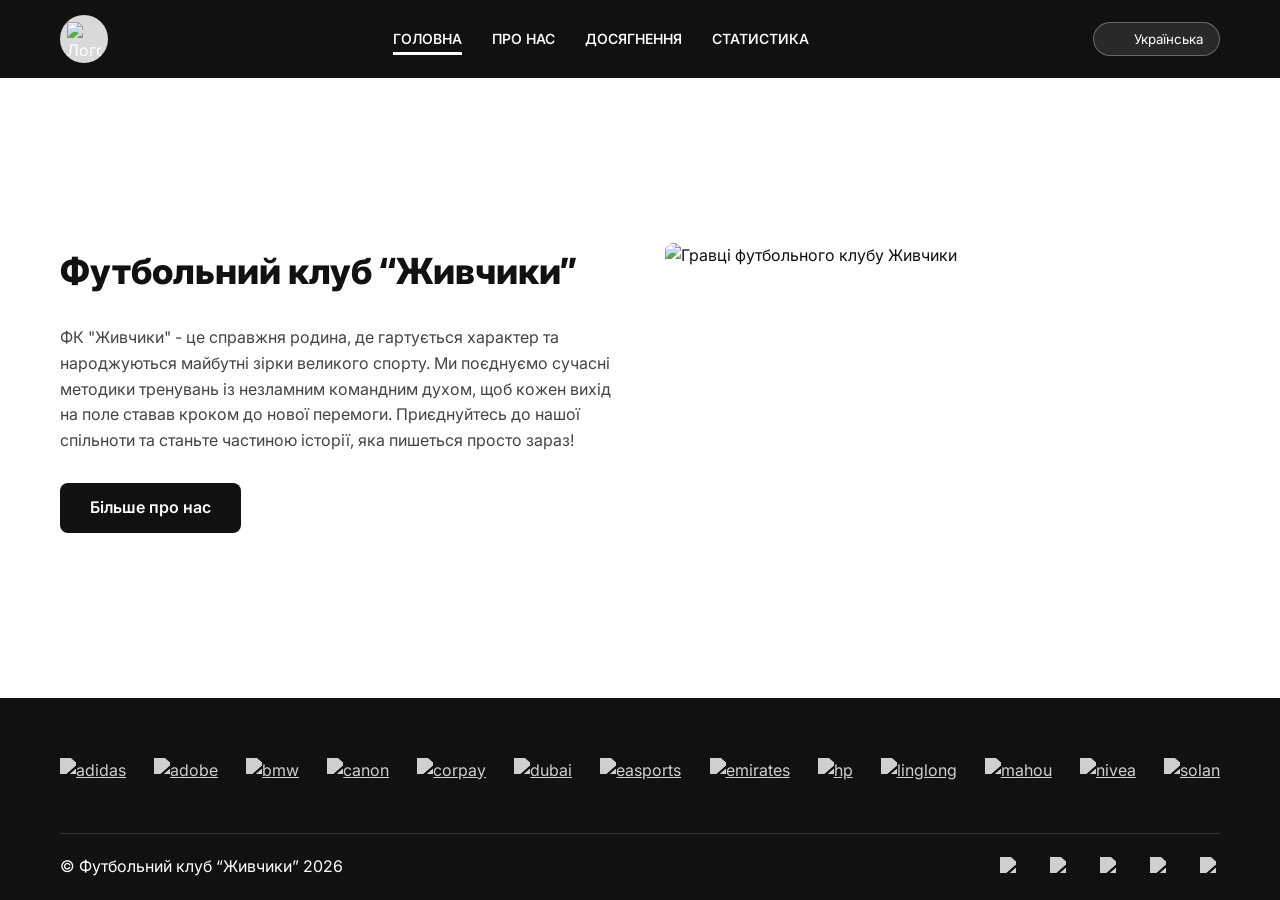
==== index.html @ bc5834ad "website" ====
<!DOCTYPE html>
<html lang="uk">
<head>
    <meta charset="UTF-8">
    <meta name="viewport" content="width=device-width, initial-scale=1.0">
    <title data-key="index_page_title">Футбольний клуб "Живчики"</title>
    <meta name="description" content="Офіційна сторінка футбольного клубу Живчики. Новини, досягнення та історія команди.">
    <link rel="icon" href="img/logo.png" type="image/x-icon">
    <link href="https://fonts.googleapis.com/css2?family=Inter:wght@400;600;800&display=swap" rel="stylesheet">
    <link rel="stylesheet" href="style.css">
</head>
<body>

    <header class="header">
        <div class="container header__content">
            <div class="header__logo">
                <div class="logo-circle">
                    <img src="img/logo.png" alt="Логотип клубу" class="logo-img">
                </div>
            </div>
            
            <nav class="header__nav">
                <ul>
                    <li><a href="#" class="active" data-key="nav_home">ГОЛОВНА</a></li>
                    <li><a href="about.html" data-key="nav_about">ПРО НАС</a></li>
                    <li><a href="achievements.html" data-key="nav_achievements">ДОСЯГНЕННЯ</a></li>
                    <li><a href="#" id="stats-btn" data-key="nav_stats">СТАТИСТИКА</a></li>
                </ul>
            </nav>
            
            <div class="header__actions">
                <div class="lang-combobox" id="langSelector">
                    <button class="lang-btn">
                        <img src="img/language.svg" alt="" class="icon-small">
                        <span class="current-lang" data-key="lang_name">Українська</span>
                    </button>
                    <ul class="lang-dropdown">
                        <li><a href="?lang=ua">Українська</a></li>
                        <li><a href="?lang=en">English</a></li>
                    </ul>
                </div>
            </div>
        </div>
    </header>

    <main class="main-content">
        <section class="hero container">
            <div class="hero__text">
                <h1 data-key="hero_title">Футбольний клуб "Живчики"</h1>
                <p data-key="hero_text">
                    ФК "Живчики" - це справжня родина, де гартується характер та народжуються майбутні зірки великого спорту. 
                    Ми поєднуємо сучасні методики тренувань із незламним командним духом, щоб кожен вихід на поле ставав кроком до нової перемоги. 
                    Приєднуйтесь до нашої спільноти та станьте частиною історії, яка пишеться просто зараз!
                </p>
                <a href="about.html" class="btn-primary" data-key="hero_btn">Більше про нас</a>
            </div>
            <div class="hero__image">
                <img src="img/fc-photo.jpg" alt="Гравці футбольного клубу Живчики">
            </div>
        </section>
    </main>

    <footer class="footer">
        <div class="container">
            <div class="footer__sponsors">
                <a href="https://www.adidas.co.uk/football" target="_blank"><img src="img/adidas_gray.svg" alt="adidas"></a>
                <a href="https://www.adobe.com/" target="_blank"><img src="img/adobe_gray.svg" alt="adobe"></a>
                <a href="https://www.bmw.pl/pl/index.html" target="_blank"><img src="img/BMW_gray.svg" alt="bmw"></a>
                <a href="https://eu.medical.canon/" target="_blank"><img src="img/canon_gray.svg" alt="canon"></a>
                <a href="https://www.corpay.com/" target="_blank"><img src="img/corpay_gray.svg" alt="corpay"></a>
                <a href="https://www.visitdubai.com/en" target="_blank"><img src="img/dubai_gray.svg" alt="dubai"></a>
                <a href="https://www.ea.com/games/ea-sports-fc?setLocale=en-us" target="_blank"><img src="img/ea-sports_gray.svg" alt="easports"></a>
                <a href="https://www.emirates.com/us/english" target="_blank"><img src="img/emirates_gray1.svg" alt="emirates"></a>
                <a href="https://www.hp.com/us-en/home.html" target="_blank"><img src="img/hp_gray.svg" alt="hp"></a>
                <a href="https://en.linglong.cn/about/index.html" target="_blank"><img src="img/linglong_gray.svg" alt="linglong"></a>
                <a href="https://www.mahou.com/en/" target="_blank"><img src="img/mahou_gray.svg" alt="mahou"></a>
                <a href="https://www.niveausa.com/products/men" target="_blank"><img src="img/nivea_gray.svg" alt="nivea"></a>
                <a href="https://solandecabras.es/en/" target="_blank"><img src="img/solan_gray.svg" alt="solan"></a>
            </div>
            
            <hr class="footer__divider">
            
            <div class="footer__bottom">
                <div class="footer__copy" data-key="footer_copy">
                    &copy; Футбольний клуб "Живчики" 2026
                </div>
                <div class="footer__socials">
                    <a href="https://www.youtube.com/" target="_blank"><img src="img/youtube.svg" alt="YouTube" class="social-icon"></a>
                    <a href="https://www.facebook.com/" target="_blank"><img src="img/facebook.svg" alt="Facebook" class="social-icon"></a>
                    <a href="https://x.com/" target="_blank"><img src="img/x.svg" alt="X" class="social-icon"></a>
                    <a href="https://www.instagram.com/" target="_blank"><img src="img/instagram.svg" alt="Instagram" class="social-icon"></a>
                    <a href="https://www.tiktok.com/" target="_blank"><img src="img/tiktok.svg" alt="TikTok" class="social-icon"></a>
                </div>
            </div>
        </div>
    </footer>
    <script src="script.js"></script>
</body>
</html>
---- style.css ----
* {
    margin: 0;
    padding: 0;
    box-sizing: border-box;
}

body {
    font-family: Inter, Helvetica, Arial, sans-serif;
    background-color: #ffffff;
    color: #111;
    line-height: 1.6;
    display: flex;
    flex-direction: column;
    min-height: 100vh;
}

.container {
    max-width: 1200px;
    margin: 0 auto;
    padding: 0 20px;
}

.header {
    background-color: #111;
    color: #fff;
    padding: 15px 0;
}

.header__content {
    display: flex;
    justify-content: space-between;
    align-items: center;
}

.logo-circle {
    width: 48px;
    height: 48px;
    background-color: #D9D9D9;
    border-radius: 50%;
    display: flex;
    align-items: center;
    justify-content: center;
    overflow: hidden;
}

.logo-img {
    width: 70%;
    height: 70%;
    display: block;
}

.header__nav ul {
    display: flex;
    list-style: none;
    gap: 30px;
}

.header__nav a {
    color: #fff;
    text-decoration: none;
    font-weight: 550;
    font-size: 14px;
    padding-bottom: 5px;
    transition: 0.3s;
}

.header__nav a.active {
    border-bottom: 3px solid #fff;
}

.header__actions {
    display: flex;
    align-items: center;
    gap: 20px;
}

.lang-combobox {
    position: relative;
    display: inline-block;
}

.lang-btn {
    display: flex;
    align-items: center;
    gap: 8px;
    background: rgba(255, 255, 255, 0.1);
    border: 1px solid rgba(255, 255, 255, 0.3);
    color: #fff;
    padding: 8px 16px;
    border-radius: 20px;
    cursor: pointer;
    font-family: 'Inter', sans-serif;
    transition: 0.3s;
}

.lang-btn:hover {
    background: rgba(255, 255, 255, 0.2);
}

.lang-dropdown {
    position: absolute;
    top: calc(100% + 5px);
    right: 0;
    background: #1a1a1a;
    border: 1px solid #333;
    border-radius: 12px;
    list-style: none;
    padding: 8px 0;
    margin: 0;
    min-width: 130px;
    display: none;
    z-index: 1000;
    box-shadow: 0 4px 12px rgba(0,0,0,0.5);
}

.lang-dropdown li a {
    display: block;
    padding: 8px 16px;
    color: #fff;
    text-decoration: none;
    font-size: 14px;
    transition: 0.2s;
}

.lang-dropdown li a:hover {
    background: #333;
}

.lang-combobox.active .lang-dropdown {
    display: block;
}

.lang-combobox.active .arrow-icon {
    transform: rotate(180deg);
}

.icon-small {
    width: 16px;
    height: 16px;
    display: inline-block;
    vertical-align: middle;
    
    filter: brightness(0) invert(1);
}

.main-content {
    flex: 1;
    display: flex;
    align-items: center;
    padding: 60px 0;
}

.hero {
    display: flex;
    align-items: stretch; 
    gap: 50px;
}

.hero__text {
    flex: 1;
    display: flex;
    flex-direction: column;
}

.hero__text h1 {
    font-size: 36px;
    margin-bottom: 25px;
    font-weight: 800;
}

.hero__text p {
    color: #444;
    margin-bottom: 30px;
}

.hero__image {
    flex: 1;
}

.hero__image img {
    width: 100%;
    height: auto;
    display: block;
    border-radius: 8px;
}

.btn-primary {
    display: inline-block;
    background-color: #111;
    color: #fff;
    padding: 12px 30px;
    text-decoration: none;
    border-radius: 8px;
    font-weight: 600;
    transition: 0.3s;
    margin-top: auto; 
    align-self: flex-start;
}

.btn-primary:hover {
    background-color: #333;
}

.footer {
    background-color: #111;
    color: #fff;
    padding: 40px 0 20px 0;
}

.footer__sponsors {
    display: flex;
    justify-content: space-between;
    align-items: center;
    flex-wrap: wrap;
    gap: 20px;
    margin-bottom: 30px;
    padding: 20px 0;
}

.footer__sponsors a {
    display: flex;
    align-items: center;
    justify-content: center;
}

.footer__sponsors img {
    max-height: 50px;
    width: auto;
    filter: brightness(0) invert(1);
    display: block;
    opacity: 0.8;
    transition: opacity 0.3s ease;
}

.footer__sponsors a:hover img {
    opacity: 1;
}

.footer__divider {
    border: 0;
    border-top: 1px solid #333;
    margin-bottom: 20px;
}

.footer__bottom {
    display: flex;
    justify-content: space-between;
    align-items: center;
}

.footer__socials {
    display: flex;
    gap: 30px;
}

.social-icon {
    width: 20px;
    height: 20px;
    display: block;
    
    filter: brightness(0) invert(1);
    
    opacity: 0.8;
    transition: opacity 0.3s ease, transform 0.3s ease;
}

.footer__socials a:hover .social-icon {
    opacity: 1;
    transform: scale(1.1);
}

.page-title {
    text-align: center;
    font-size: 48px;
    font-weight: 800;
    margin: 40px 0 60px;
}

.info-block {
    display: flex;
    gap: 60px;
    margin-bottom: 80px;
}

.info-block--reverse {
    flex-direction: row-reverse;
    text-align: right;
}

.info-block__text {
    flex: 1;
}

.info-block__text h2 {
    font-size: 32px;
    margin-bottom: 20px;
}

.info-block__image {
    flex: 1;
}

.block-img {
    width: 100%;
    display: block;
    border-radius: 8px;
}

.section-divider {
    border: 0;
    border-top: 2px solid #D9D9D9;
    margin: 60px 0;
}

.carousel-viewport {
    width: 100%;
    overflow: hidden;
}

.players-track {
    display: flex;
    gap: 20px;
    transition: transform 0.5s cubic-bezier(0.4, 0, 0.2, 1);
    will-change: transform;
}

.player-card {
    flex: 0 0 calc((100% - (3 * 20px)) / 4); 
    background-color: #D9D9D9;
    padding: 20px;
    border-radius: 4px;
    text-align: center;
}

.carousel-header {
    position: relative;
    display: flex;
    justify-content: center;
    align-items: center;
    margin-bottom: 40px;
    min-height: 50px;
}

.carousel-header h2 {
    margin: 0;
    font-size: 32px;
    font-weight: 800;
}

.carousel-controls {
    position: absolute;
    right: 0;
    display: flex;
    gap: 15px;
}

.control-btn {
    background: #D9D9D9;
    border: none;
    width: 40px;
    height: 40px;
    border-radius: 50%;
    cursor: pointer;
    display: flex;
    align-items: center;
    justify-content: center;
    transition: 0.3s;
}

.control-btn:hover {
    background: #bbb;
}

.control-btn img {
    width: 18px;
}

.player-photo-wrapper {
    position: relative;
    overflow: hidden;
    z-index: 5;
    border-radius: 8px;
}

.player-number {
    position: absolute;
    top: 15px;
    right: 20px;
    z-index: 10;
    font-weight: 800;
    font-size: 24px;
    color: #111;
}

.player-photo {
    width: 100%;
    display: block;
    transition: transform 0.4s ease;
    transform-origin: center top;
}

.player-card:hover .player-photo {
    transform: scale(1.1);
}

.player-info h3 {
    font-size: 18px;
    margin-bottom: 5px;
}

.player-info p {
    font-size: 14px;
    color: #555;
}

.achievements-track {
    display: flex;
    gap: 20px;
    transition: transform 0.5s ease;
}

.achievement-card {
    flex: 0 0 calc((100% - 80px) / 5);
    display: flex;
    flex-direction: column;
    align-items: center;
    padding: 20px;
    text-align: center;
    box-sizing: border-box;
    position: relative;
}

.achievement-card::before {
    content: "";
    position: absolute;
    left: -10px;
    top: 15%;
    height: 70%;
    width: 1px;
    background-color: #D9D9D9;
}

.achievement-card:first-child::before {
    display: none;
}

.achievement-image {
    overflow: hidden;
    padding: 10px;
}

.trophy-img {
    height: 150px;
    width: auto;
    transition: transform 0.4s ease;
}

.achievement-card:hover .trophy-img {
    transform: scale(1.2);
}

.win-count {
    background-color: #D9D9D9;
    color: #111;
    width: 44px;
    height: 44px;
    border-radius: 50%;
    display: flex;
    align-items: center;
    justify-content: center;
    font-weight: 800;
    font-size: 18px;
    margin-bottom: 15px;
}

.championship-name {
    font-size: 20px;
    font-weight: 800;
    margin: 0;
}


@media (max-width: 1199px) {
    .container {
        max-width: 960px;
    }

    .hero {
        gap: 30px;
    }
    .hero__text h1 {
        font-size: 32px;
    }

    .info-block {
        gap: 40px;
        margin-bottom: 60px;
    }

    .player-card {
        flex: 0 0 calc((100% - (2 * 20px)) / 3); 
    }

    .achievement-card {
        flex: 0 0 calc((100% - (3 * 20px)) / 4);
    }
    
    .footer__sponsors {
        justify-content: center;
        gap: 30px;
    }
}


@media (min-width: 1200px) {
    .container {
        max-width: 1200px;
    }

    .hero__text h1 {
        font-size: 36px;
    }

    .player-card {
        flex: 0 0 calc((100% - (3 * 20px)) / 4);
    }

    .achievement-card {
        flex: 0 0 calc((100% - (4 * 20px)) / 5);
    }

    .footer__sponsors {
        justify-content: space-between;
    }
}
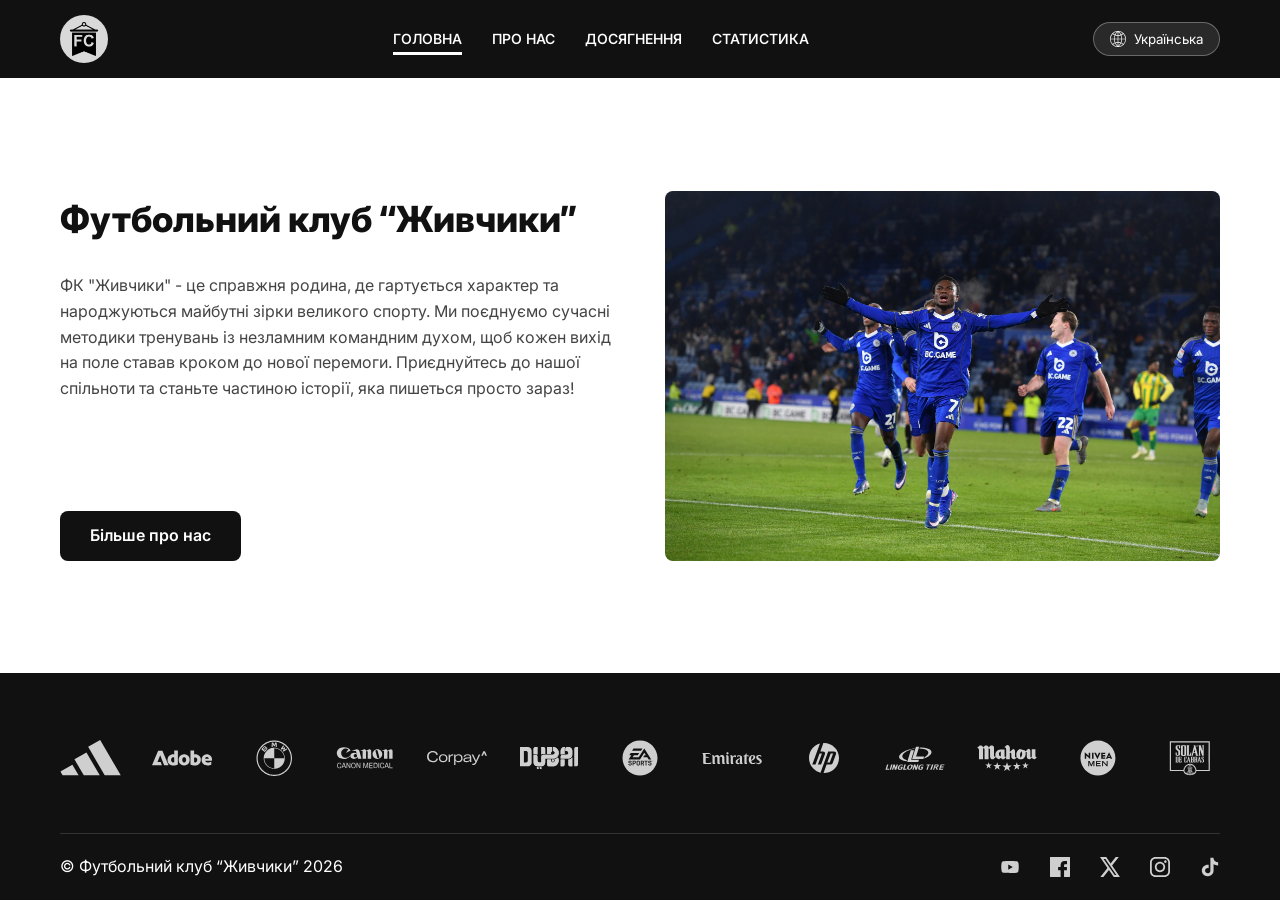
==== commit 4854e06b: "added responsive design for mobile devices" ====
--- a/index.html
+++ b/index.html
@@ -8,6 +8,7 @@
     <link rel="icon" href="img/logo.png" type="image/x-icon">
     <link href="https://fonts.googleapis.com/css2?family=Inter:wght@400;600;800&display=swap" rel="stylesheet">
     <link rel="stylesheet" href="style.css">
+    <link rel="stylesheet" href="responsive.css">
 </head>
 <body>
 
@@ -39,6 +40,12 @@
                         <li><a href="?lang=en">English</a></li>
                     </ul>
                 </div>
+                
+                <button class="hamburger-btn" id="hamburgerBtn" aria-label="Меню">
+                    <span class="hamburger-line"></span>
+                    <span class="hamburger-line"></span>
+                    <span class="hamburger-line"></span>
+                </button>
             </div>
         </div>
     </header>
--- a/style.css
+++ b/style.css
@@ -12,6 +12,7 @@
     display: flex;
     flex-direction: column;
     min-height: 100vh;
+    overflow-x: hidden;
 }
 
 .container {
@@ -72,6 +73,8 @@
     display: flex;
     align-items: center;
     gap: 20px;
+    position: relative;
+    z-index: 2000;
 }
 
 .lang-combobox {
@@ -479,57 +482,49 @@
     margin: 0;
 }
 
-
-@media (max-width: 1199px) {
-    .container {
-        max-width: 960px;
-    }
-
-    .hero {
-        gap: 30px;
-    }
-    .hero__text h1 {
-        font-size: 32px;
-    }
-
-    .info-block {
-        gap: 40px;
-        margin-bottom: 60px;
-    }
-
-    .player-card {
-        flex: 0 0 calc((100% - (2 * 20px)) / 3); 
-    }
-
-    .achievement-card {
-        flex: 0 0 calc((100% - (3 * 20px)) / 4);
-    }
-    
-    .footer__sponsors {
-        justify-content: center;
-        gap: 30px;
-    }
-}
-
-
-@media (min-width: 1200px) {
-    .container {
-        max-width: 1200px;
-    }
-
-    .hero__text h1 {
-        font-size: 36px;
-    }
-
-    .player-card {
-        flex: 0 0 calc((100% - (3 * 20px)) / 4);
-    }
-
-    .achievement-card {
-        flex: 0 0 calc((100% - (4 * 20px)) / 5);
-    }
-
-    .footer__sponsors {
-        justify-content: space-between;
-    }
+.hamburger-btn {
+    display: none;
+    background: none;
+    border: none;
+    cursor: pointer;
+    z-index: 2000;
+    flex-direction: column;
+    gap: 6px;
+    padding: 5px;
+}
+
+.hamburger-line {
+    width: 30px;
+    height: 3px;
+    background-color: #fff;
+    border-radius: 2px;
+    transition: transform 0.3s ease, opacity 0.3s ease;
+}
+
+.toast-message {
+    position: fixed;
+    bottom: -50px;
+    left: 50%;
+    transform: translateX(-50%);
+    background-color: #333;
+    color: #fff;
+    padding: 12px 24px;
+    border-radius: 8px;
+    font-size: 14px;
+    z-index: 3000;
+    opacity: 0;
+    transition: all 0.3s ease;
+    pointer-events: none;
+    white-space: nowrap;
+    box-shadow: 0 4px 12px rgba(0,0,0,0.5);
+}
+
+.toast-message.show {
+    bottom: 30px;
+    opacity: 1;
+}
+
+.phone-link {
+    color: inherit;
+    text-decoration: underline;
 }
--- a/responsive.css
+++ b/responsive.css
@@ -0,0 +1,203 @@
+@media screen and (max-width: 991px) {
+    .container {
+        padding: 0 15px;
+        max-width: 95vw;
+    }
+    .hamburger-btn {
+        display: flex;
+    }
+    .header__nav {
+        position: fixed;
+        top: 0;
+        left: 0;
+        width: 100vw;
+        height: 100vh;
+        background-color: rgba(17, 17, 17, 0.98);
+        display: flex;
+        align-items: center;
+        justify-content: center;
+        z-index: 1500;
+        opacity: 0;
+        pointer-events: none;
+        transition: opacity 0.3s ease;
+    }
+    .header__nav.open {
+        opacity: 1;
+        pointer-events: auto;
+    }
+    .header__nav ul {
+        flex-direction: column;
+        align-items: center;
+        gap: 40px;
+    }
+    .header__nav a {
+        font-size: 24px;
+        padding: 10px 20px;
+    }
+    .hamburger-btn.active .hamburger-line:nth-child(1) {
+        transform: translateY(9px) rotate(45deg);
+    }
+    .hamburger-btn.active .hamburger-line:nth-child(2) {
+        opacity: 0;
+    }
+    .hamburger-btn.active .hamburger-line:nth-child(3) {
+        transform: translateY(-9px) rotate(-45deg);
+    }
+    .hero {
+        flex-direction: column;
+        text-align: justify;
+        gap: 30px;
+    }
+    .hero__text h1 {
+        font-size: 32px;
+        margin-bottom: 15px;
+        text-align: center;
+    }
+    .btn-primary {
+        align-self: center;
+        margin-top: 20px;
+    }
+    .page-title {
+        font-size: 36px;
+        margin: 30px 0 40px;
+    }
+    .info-block, .info-block--reverse {
+        flex-direction: column;
+        text-align: justify;
+        gap: 30px;
+        margin-bottom: 50px;
+    }
+    .info-block__text h2 {
+        font-size: 26px;
+        text-align: center;
+    }
+    .carousel-header {
+        flex-direction: column;
+        gap: 20px;
+        margin-bottom: 30px;
+    }
+    .carousel-header h2, .carousel-header h1 {
+        font-size: 26px;
+        text-align: center;
+    }
+    .carousel-controls {
+        position: static;
+        justify-content: center;
+        gap: 30px;
+    }
+    .achievement-card::before {
+        display: none;
+    }
+    .footer__sponsors {
+        justify-content: center;
+        gap: 25px;
+    }
+    .footer__bottom {
+        flex-direction: column;
+        gap: 20px;
+        text-align: center;
+    }
+    .btn-primary:hover {
+        background-color: #111;
+    }
+    .player-card:hover .player-photo {
+        transform: none;
+    }
+    .achievement-card:hover .trophy-img {
+        transform: none;
+    }
+    .footer__sponsors a:hover img {
+        opacity: 0.8;
+    }
+    .footer__socials a:hover .social-icon {
+        opacity: 0.8;
+        transform: none;
+    }
+    .control-btn:hover {
+        background: #D9D9D9;
+    }
+    .footer__socials a {
+        padding: 20px;
+        display: flex;
+        align-items: center;
+        justify-content: center;
+        margin: -12px;
+    }
+    .lang-btn, .hamburger-btn {
+        min-height: 44px;
+        min-width: 44px;
+        justify-content: center;
+    }
+    .lang-dropdown li {
+        min-height: 44px;
+    }
+}
+
+@media screen and (max-width: 575px) {
+    .player-card, .achievement-card {
+        flex: 0 0 100%;
+    }
+    .current-lang {
+        display: none;
+    }
+}
+
+@media screen and (min-width: 576px) and (max-width: 991px) {
+    .player-card {
+        flex: 0 0 calc((100% - 20px) / 2);
+    }
+    .achievement-card {
+        flex: 0 0 calc((100% - 40px) / 3);
+    }
+}
+
+@media screen and (min-width: 992px) {
+    .phone-link {
+        pointer-events: none;
+        cursor: text;
+    }
+}
+
+@media screen and (min-width: 992px) and (max-width: 1199px) {
+    .container {
+        max-width: 960px;
+    }
+    .hero {
+        gap: 30px;
+    }
+    .hero__text h1 {
+        font-size: 32px;
+    }
+    .info-block {
+        gap: 40px;
+        margin-bottom: 60px;
+    }
+    .player-card {
+        flex: 0 0 calc((100% - (2 * 20px)) / 3);
+    }
+    .achievement-card {
+        flex: 0 0 calc((100% - (3 * 20px)) / 4);
+    }
+    .footer__sponsors {
+        justify-content: center;
+        gap: 30px;
+    }
+}
+
+@media screen and (min-width: 1200px) {
+    .container {
+        max-width: 1200px;
+    }
+    .hero__text h1 {
+        font-size: 36px;
+    }
+    .player-card {
+        flex: 0 0 calc((100% - (3 * 20px)) / 4);
+    }
+    .achievement-card {
+        flex: 0 0 calc((100% - (4 * 20px)) / 5);
+    }
+    .footer__sponsors {
+        justify-content: space-between;
+    }
+}
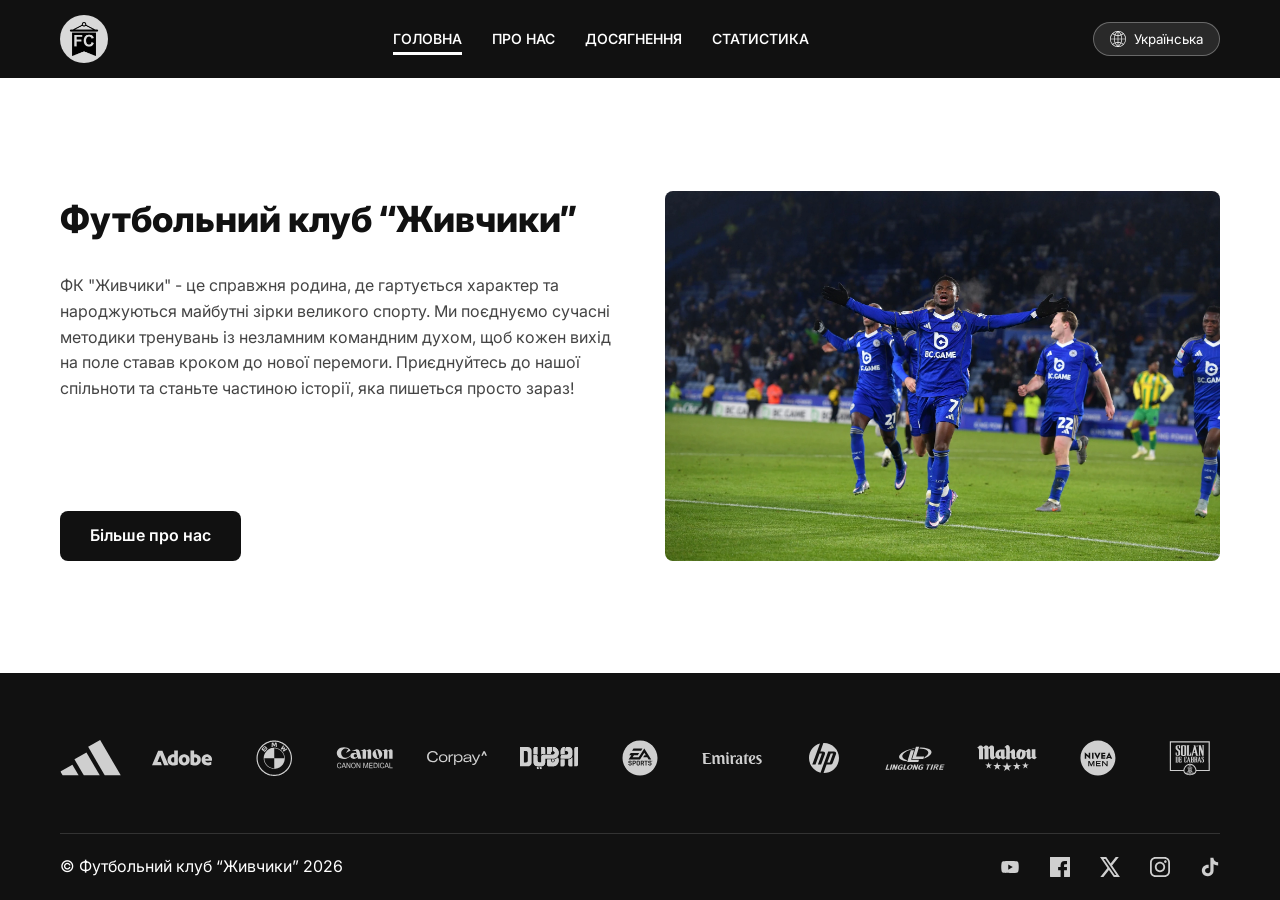
==== commit b07dc7f0: "now using webp and svg only" ====
--- a/index.html
+++ b/index.html
@@ -5,10 +5,18 @@
     <meta name="viewport" content="width=device-width, initial-scale=1.0">
     <title data-key="index_page_title">Футбольний клуб "Живчики"</title>
     <meta name="description" content="Офіційна сторінка футбольного клубу Живчики. Новини, досягнення та історія команди.">
-    <link rel="icon" href="img/logo.png" type="image/x-icon">
-    <link href="https://fonts.googleapis.com/css2?family=Inter:wght@400;600;800&display=swap" rel="stylesheet">
-    <link rel="stylesheet" href="style.css">
-    <link rel="stylesheet" href="responsive.css">
+    <link rel="icon" href="img/logo.webp" type="image/x-icon">
+    
+    <link rel="preconnect" href="https://fonts.googleapis.com">
+    <link rel="preconnect" href="https://fonts.gstatic.com" crossorigin>
+
+    <link rel="stylesheet" href="https://fonts.googleapis.com/css2?family=Inter:wght@400;600;800&display=swap" media="print" onload="this.media='all'">
+
+    <noscript>
+        <link rel="stylesheet" href="https://fonts.googleapis.com/css2?family=Inter:wght@400;600;800&display=swap">
+    </noscript>
+    
+    <link rel="stylesheet" href="style_min.css">
 </head>
 <body>
 
@@ -16,7 +24,7 @@
         <div class="container header__content">
             <div class="header__logo">
                 <div class="logo-circle">
-                    <img src="img/logo.png" alt="Логотип клубу" class="logo-img">
+                    <img src="img/logo.webp" alt="Логотип клубу" class="logo-img">
                 </div>
             </div>
             
@@ -31,7 +39,7 @@
             
             <div class="header__actions">
                 <div class="lang-combobox" id="langSelector">
-                    <button class="lang-btn">
+                    <button class="lang-btn" aria-label="Вибір мови">
                         <img src="img/language.svg" alt="" class="icon-small">
                         <span class="current-lang" data-key="lang_name">Українська</span>
                     </button>
@@ -62,7 +70,7 @@
                 <a href="about.html" class="btn-primary" data-key="hero_btn">Більше про нас</a>
             </div>
             <div class="hero__image">
-                <img src="img/fc-photo.jpg" alt="Гравці футбольного клубу Живчики">
+                <img src="img/fc-photo.webp" alt="Гравці футбольного клубу Живчики">
             </div>
         </section>
     </main>
--- a/style_min.css
+++ b/style_min.css
@@ -0,0 +1 @@
+*{margin:0;padding:0;box-sizing:border-box}body{font-family:Inter,Helvetica,Arial,sans-serif;background-color:#fff;color:#111;line-height:1.6;display:flex;flex-direction:column;min-height:100vh;overflow-x:hidden}.container{max-width:1200px;margin:0 auto;padding:0 20px}.header{background-color:#111;color:#fff;padding:15px 0}.header__content{display:flex;justify-content:space-between;align-items:center}.logo-circle{width:48px;height:48px;background-color:#d9d9d9;border-radius:50%;display:flex;align-items:center;justify-content:center;overflow:hidden}.logo-img{width:70%;height:70%;display:block}.header__nav ul{display:flex;list-style:none;gap:30px}.header__nav a{color:#fff;text-decoration:none;font-weight:550;font-size:14px;padding-bottom:5px;transition:.3s}.header__nav a.active{border-bottom:3px solid #fff}.header__actions{display:flex;align-items:center;gap:20px;position:relative;z-index:2000}.lang-combobox{position:relative;display:inline-block}.lang-btn{display:flex;align-items:center;gap:8px;background:rgba(255,255,255,.1);border:1px solid rgba(255,255,255,.3);color:#fff;padding:8px 16px;border-radius:20px;cursor:pointer;font-family:Inter,sans-serif;transition:.3s}.lang-btn:hover{background:rgba(255,255,255,.2)}.lang-dropdown{position:absolute;top:calc(100% + 5px);right:0;background:#1a1a1a;border:1px solid #333;border-radius:12px;list-style:none;padding:8px 0;margin:0;min-width:130px;display:none;z-index:1000;box-shadow:0 4px 12px rgba(0,0,0,.5)}.lang-dropdown li a{display:block;padding:8px 16px;color:#fff;text-decoration:none;font-size:14px;transition:.2s}.lang-dropdown li a:hover{background:#333}.lang-combobox.active .lang-dropdown{display:block}.lang-combobox.active .arrow-icon{transform:rotate(180deg)}.icon-small{width:16px;height:16px;display:inline-block;vertical-align:middle;filter:brightness(0) invert(1)}.main-content{flex:1;display:flex;align-items:center;padding:60px 0}.hero{display:flex;align-items:stretch;gap:50px}.hero__text{flex:1;display:flex;flex-direction:column}.hero__text h1{font-size:36px;margin-bottom:25px;font-weight:800}.hero__text p{color:#444;margin-bottom:30px}.hero__image{flex:1}.hero__image img{width:100%;height:auto;display:block;border-radius:8px}.btn-primary{display:inline-block;background-color:#111;color:#fff;padding:12px 30px;text-decoration:none;border-radius:8px;font-weight:600;transition:.3s;margin-top:auto;align-self:flex-start}.btn-primary:hover{background-color:#333}.footer{background-color:#111;color:#fff;padding:40px 0 20px 0}.footer__sponsors{display:flex;justify-content:space-between;align-items:center;flex-wrap:wrap;gap:20px;margin-bottom:30px;padding:20px 0}.footer__sponsors a{display:flex;align-items:center;justify-content:center}.footer__sponsors img{max-height:50px;width:auto;filter:brightness(0) invert(1);display:block;opacity:.8;transition:opacity .3s ease}.footer__sponsors a:hover img{opacity:1}.footer__divider{border:0;border-top:1px solid #333;margin-bottom:20px}.footer__bottom{display:flex;justify-content:space-between;align-items:center}.footer__socials{display:flex;gap:30px}.social-icon{width:20px;height:20px;display:block;filter:brightness(0) invert(1);opacity:.8;transition:opacity .3s ease,transform .3s ease}.footer__socials a:hover .social-icon{opacity:1;transform:scale(1.1)}.page-title{text-align:center;font-size:48px;font-weight:800;margin:40px 0 60px}.info-block{display:flex;gap:60px;margin-bottom:80px}.info-block--reverse{flex-direction:row-reverse;text-align:right}.info-block__text{flex:1}.info-block__text h2{font-size:32px;margin-bottom:20px}.info-block__image{flex:1}.block-img{width:100%;display:block;border-radius:8px}.section-divider{border:0;border-top:2px solid #d9d9d9;margin:60px 0}.carousel-viewport{width:100%;overflow:hidden}.players-track{display:flex;gap:20px;transition:transform .5s cubic-bezier(.4,0,.2,1);will-change:transform}.player-card{flex:0 0 calc((100% - (3 * 20px))/ 4);background-color:#d9d9d9;padding:20px;border-radius:4px;text-align:center}.carousel-header{position:relative;display:flex;justify-content:center;align-items:center;margin-bottom:40px;min-height:50px}.carousel-header h2{margin:0;font-size:32px;font-weight:800}.carousel-controls{position:absolute;right:0;display:flex;gap:15px}.control-btn{background:#d9d9d9;border:none;width:40px;height:40px;border-radius:50%;cursor:pointer;display:flex;align-items:center;justify-content:center;transition:.3s}.control-btn:hover{background:#bbb}.control-btn img{width:18px}.player-photo-wrapper{position:relative;overflow:hidden;z-index:5;border-radius:8px}.player-number{position:absolute;top:15px;right:20px;z-index:10;font-weight:800;font-size:24px;color:#111}.player-photo{width:100%;display:block;transition:transform .4s ease;transform-origin:center top}.player-card:hover .player-photo{transform:scale(1.1)}.player-info h3{font-size:18px;margin-bottom:5px}.player-info p{font-size:14px;color:#555}.achievements-track{display:flex;gap:20px;transition:transform .5s ease}.achievement-card{flex:0 0 calc((100% - 80px)/ 5);display:flex;flex-direction:column;align-items:center;padding:20px;text-align:center;box-sizing:border-box;position:relative}.achievement-card::before{content:"";position:absolute;left:-10px;top:15%;height:70%;width:1px;background-color:#d9d9d9}.achievement-card:first-child::before{display:none}.achievement-image{overflow:hidden;padding:10px}.trophy-img{height:150px;width:auto;transition:transform .4s ease}.achievement-card:hover .trophy-img{transform:scale(1.2)}.win-count{background-color:#d9d9d9;color:#111;width:44px;height:44px;border-radius:50%;display:flex;align-items:center;justify-content:center;font-weight:800;font-size:18px;margin-bottom:15px}.championship-name{font-size:20px;font-weight:800;margin:0}.hamburger-btn{display:none;background:0 0;border:none;cursor:pointer;z-index:2000;flex-direction:column;gap:6px;padding:5px}.hamburger-line{width:30px;height:3px;background-color:#fff;border-radius:2px;transition:transform .3s ease,opacity .3s ease}.toast-message{position:fixed;bottom:-50px;left:50%;transform:translateX(-50%);background-color:#333;color:#fff;padding:12px 24px;border-radius:8px;font-size:14px;z-index:3000;opacity:0;transition:all .3s ease;pointer-events:none;white-space:nowrap;box-shadow:0 4px 12px rgba(0,0,0,.5)}.toast-message.show{bottom:30px;opacity:1}.phone-link{color:inherit;text-decoration:underline}@media screen and (max-width:991px){.container{padding:0 15px;max-width:100%}.hamburger-btn{display:flex}.header__nav{position:fixed;top:0;left:0;width:100vw;height:100vh;background-color:rgba(17,17,17,.98);display:flex;align-items:center;justify-content:center;z-index:1500;opacity:0;pointer-events:none;transition:opacity .3s ease}.header__nav.open{opacity:1;pointer-events:auto}.header__nav ul{flex-direction:column;align-items:center;gap:40px}.header__nav a{font-size:24px;padding:10px 20px}.hamburger-btn.active .hamburger-line:nth-child(1){transform:translateY(9px) rotate(45deg)}.hamburger-btn.active .hamburger-line:nth-child(2){opacity:0}.hamburger-btn.active .hamburger-line:nth-child(3){transform:translateY(-9px) rotate(-45deg)}.hero{flex-direction:column;text-align:justify;gap:30px}.hero__text h1{font-size:32px;margin-bottom:15px;text-align:center}.btn-primary{align-self:center;margin-top:20px}.page-title{font-size:36px;margin:30px 0 40px}.info-block,.info-block--reverse{flex-direction:column;text-align:justify;gap:30px;margin-bottom:50px}.info-block__text h2{font-size:26px;text-align:center}.carousel-header{flex-direction:column;gap:20px;margin-bottom:30px}.carousel-header h1,.carousel-header h2{font-size:26px;text-align:center}.carousel-controls{position:static;justify-content:center;gap:30px}.achievement-card::before{display:none}.footer__sponsors{justify-content:center;gap:25px}.footer__bottom{flex-direction:column;gap:20px;text-align:center}.btn-primary:hover{background-color:#111}.player-card:hover .player-photo{transform:none}.achievement-card:hover .trophy-img{transform:none}.footer__sponsors a:hover img{opacity:.8}.footer__socials a:hover .social-icon{opacity:.8;transform:none}.control-btn:hover{background:#d9d9d9}.footer__socials a{padding:20px;display:flex;align-items:center;justify-content:center;margin:-12px}.hamburger-btn,.lang-btn{min-height:44px;min-width:44px;justify-content:center}.lang-dropdown li{min-height:44px}}@media screen and (max-width:575px){.achievement-card,.player-card{flex:0 0 100%}.current-lang{display:none}}@media screen and (min-width:576px) and (max-width:991px){.player-card{flex:0 0 calc((100% - 20px)/ 2)}.achievement-card{flex:0 0 calc((100% - 40px)/ 3)}}@media screen and (min-width:992px){.phone-link{pointer-events:none;cursor:text}}@media screen and (min-width:992px) and (max-width:1199px){.container{max-width:960px}.hero{gap:30px}.hero__text h1{font-size:32px}.info-block{gap:40px;margin-bottom:60px}.player-card{flex:0 0 calc((100% - (2 * 20px))/ 3)}.achievement-card{flex:0 0 calc((100% - (3 * 20px))/ 4)}.footer__sponsors{justify-content:center;gap:30px}}@media screen and (min-width:1200px){.container{max-width:1200px}.hero__text h1{font-size:36px}.player-card{flex:0 0 calc((100% - (3 * 20px))/ 4)}.achievement-card{flex:0 0 calc((100% - (4 * 20px))/ 5)}.footer__sponsors{justify-content:space-between}}
